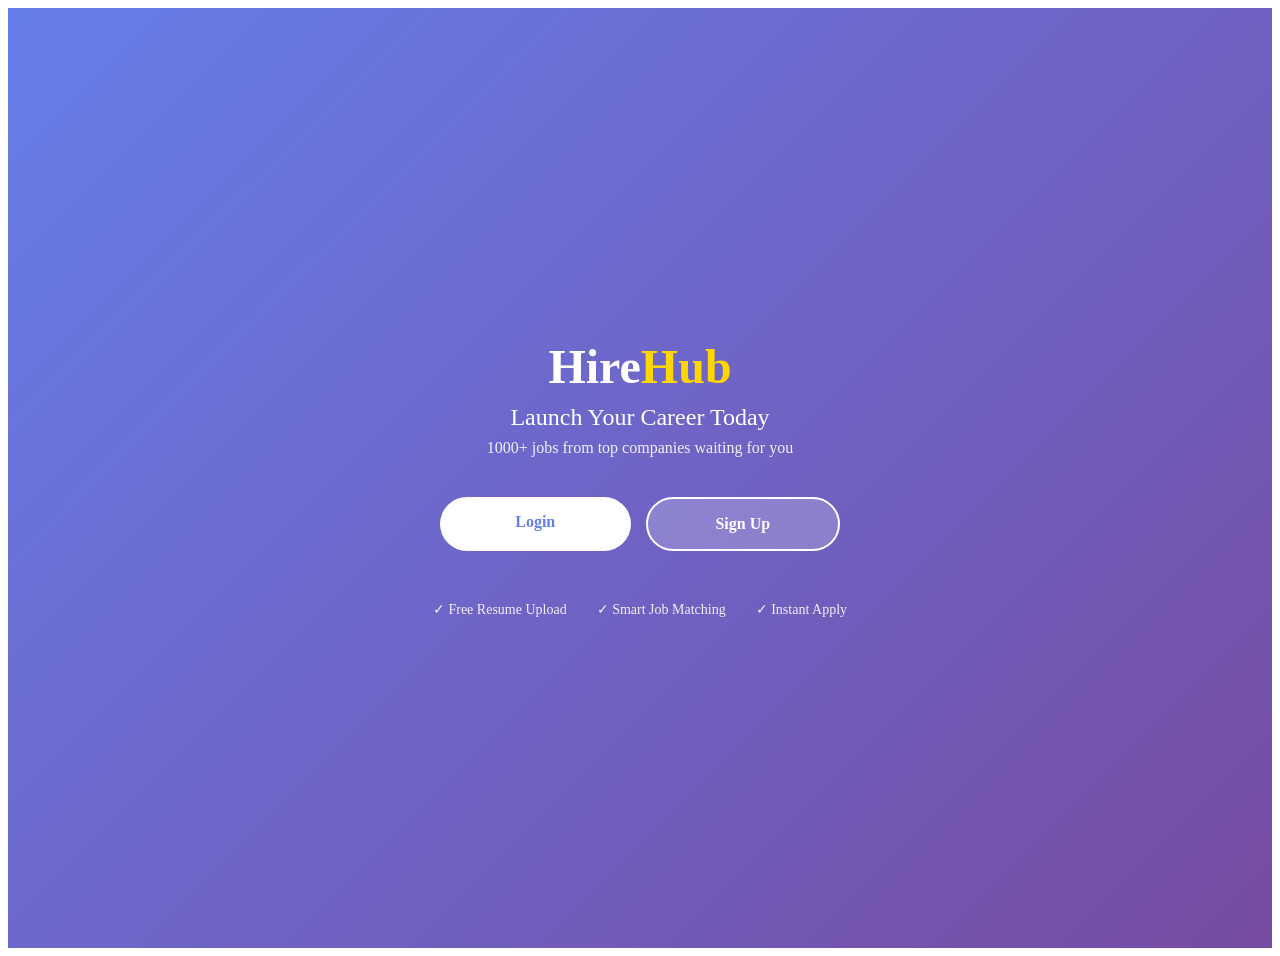
==== templates/index.html @ 608090bb "first upload" ====
<!DOCTYPE html>
<html lang="en">
<head>
    <meta charset="UTF-8">
    <meta name="viewport" content="width=device-width, initial-scale=1.0">
    <title>HireHub - Find Your Dream Job</title>
    <link rel="stylesheet" href="{{ url_for('static', filename='style.css') }}">
    <style>
        .landing {
            background: linear-gradient(135deg, #667eea 0%, #764ba2 100%);
            min-height: 100vh;
            display: flex;
            flex-direction: column;
            justify-content: center;
            align-items: center;
            text-align: center;
            color: white;
            padding: 20px;
        }
        .logo {
            font-size: 48px;
            font-weight: 800;
            margin-bottom: 10px;
        }
        .logo span {
            color: #ffd700;
        }
        .tagline {
            font-size: 24px;
            font-weight: 300;
            margin-bottom: 8px;
        }
        .sub-tagline {
            font-size: 16px;
            opacity: 0.9;
            margin-bottom: 40px;
        }
        .landing-buttons {
            display: flex;
            gap: 15px;
            width: 100%;
            max-width: 400px;
        }
        .landing-btn {
            flex: 1;
            padding: 16px;
            border-radius: 50px;
            font-size: 16px;
            font-weight: 600;
            text-decoration: none;
            transition: 0.3s;
        }
        .btn-login {
            background: white;
            color: #667eea;
        }
        .btn-register {
            background: rgba(255,255,255,0.2);
            color: white;
            border: 2px solid white;
        }
        .btn-login:hover {
            transform: translateY(-2px);
            box-shadow: 0 10px 20px rgba(0,0,0,0.2);
        }
        .features {
            margin-top: 50px;
            display: flex;
            gap: 30px;
            flex-wrap: wrap;
            justify-content: center;
        }
        .feature {
            font-size: 14px;
            opacity: 0.9;
        }
        @media only screen and (max-width: 600px) {
            .logo { font-size: 36px; }
            .tagline { font-size: 20px; }
            .landing-buttons { flex-direction: column; }
            .features { flex-direction: column; gap: 15px; }
        }
    </style>
</head>
<body>
    <div class="landing">
        <div class="logo">Hire<span>Hub</span></div>
        <div class="tagline">Launch Your Career Today</div>
        <div class="sub-tagline">1000+ jobs from top companies waiting for you</div>
        
        <div class="landing-buttons">
            <a href="/login" class="landing-btn btn-login">Login</a>
            <a href="/signup" class="landing-btn btn-register">Sign Up</a>
        </div>

        <div class="features">
            <div class="feature">✓ Free Resume Upload</div>
            <div class="feature">✓ Smart Job Matching</div>
            <div class="feature">✓ Instant Apply</div>
        </div>
    </div>
</body>
</html>
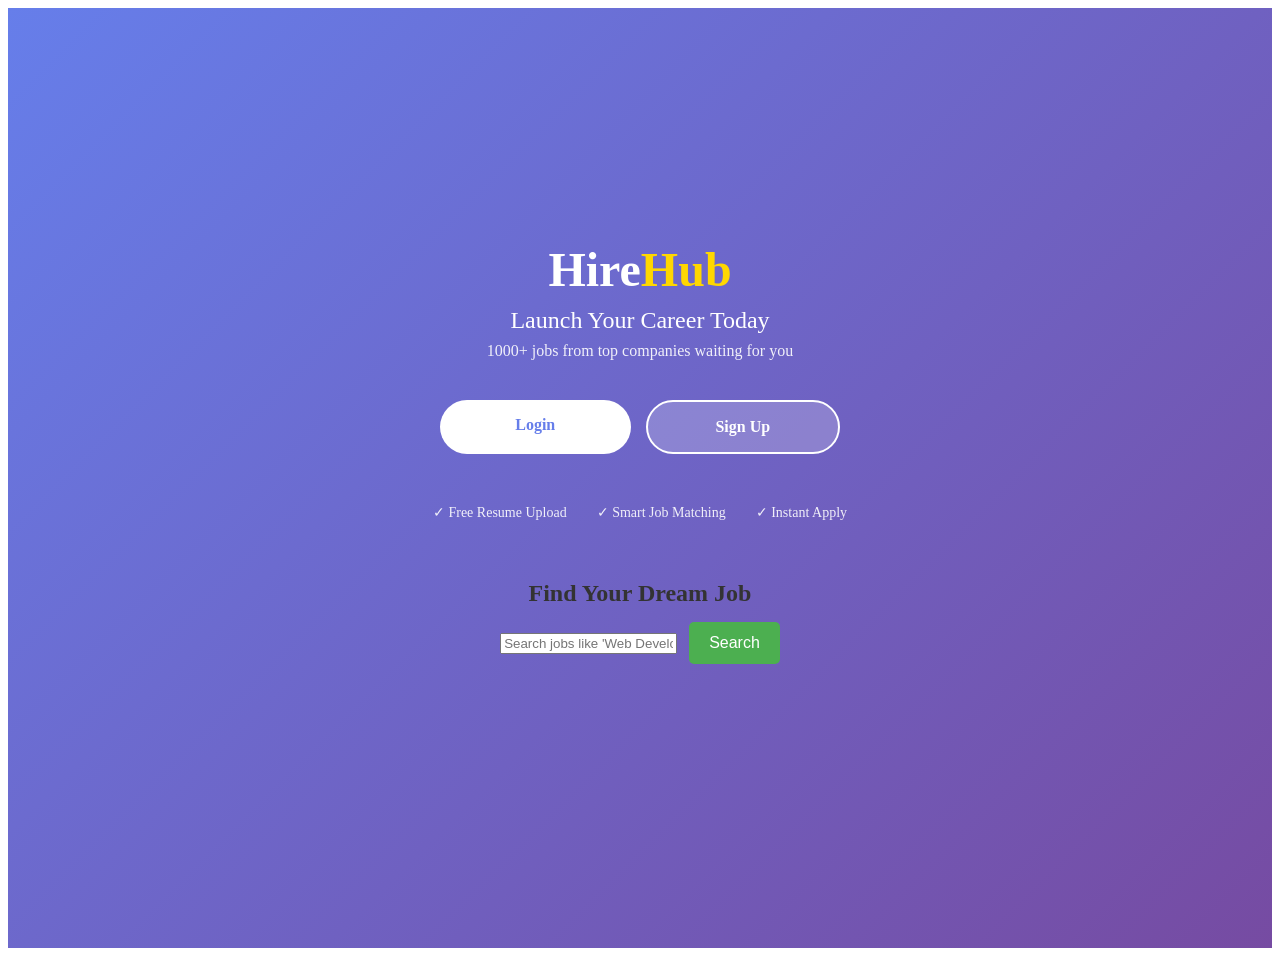
==== commit 50e58b04: "added search bar on homepage" ====
--- a/templates/index.html
+++ b/templates/index.html
@@ -98,6 +98,14 @@
             <div class="feature">✓ Smart Job Matching</div>
             <div class="feature">✓ Instant Apply</div>
         </div>
+            <!-- Search Bar Start -->
+    <div class="search-section" style="margin-top: 40px; text-align: center; padding-bottom: 50px;">
+        <h2 style="margin-bottom: 15px; color: #333;">Find Your Dream Job</h2>
+        <form action="/search" method="GET">
+            <input type="text" name="q" placeholder="Search jobs like 'Web Developer'..." requiredstyle="padding: 12px; width: 280px; border-radius: 5px; border: 1px solid #ccc; font-size: 16px;">
+            <button type="submit"style="padding: 12px 20px; background: #4CAF50; color: white; border: none; border-radius: 5px; font-size: 16px; cursor: pointer; margin-left: 8px;">Search</button>
+        </form>
+    </div>
     </div>
 </body>
 </html>
